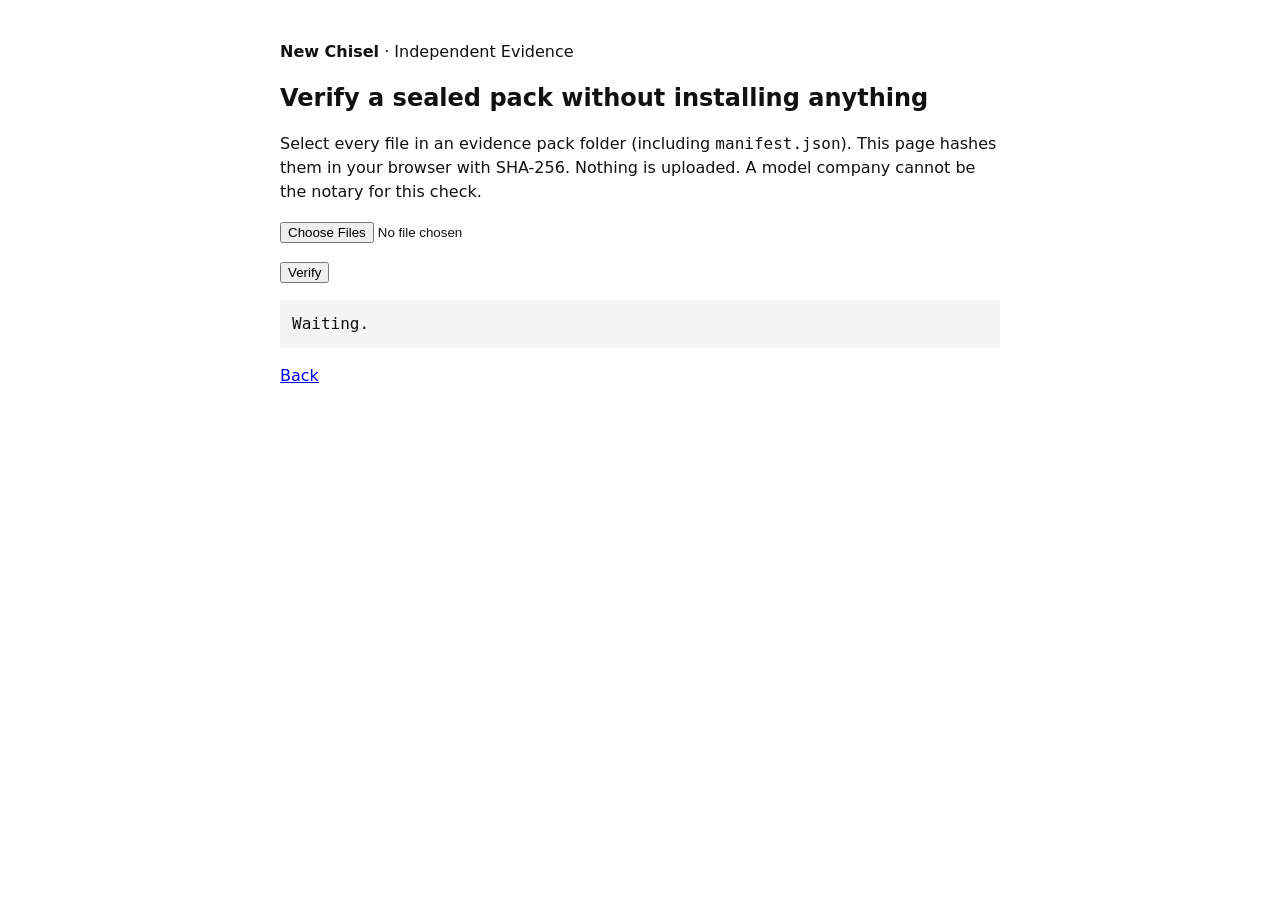
==== site/verify.html @ b21bcb36 "Publish New Chisel: independent sealed evidence for AI agents. Ship the aisec engine, local desk, an" ====
<!doctype html>
<html lang="en">
<head>
<meta charset="utf-8">
<meta name="viewport" content="width=device-width, initial-scale=1">
<title>New Chisel — verify a pack in the browser</title>
<style>
  body { font: 16px/1.5 system-ui, sans-serif; max-width: 720px; margin: 40px auto; color: #111; padding: 0 20px; }
  h1 { font-size: 24px; }
  pre { background: #f4f4f4; padding: 12px; overflow: auto; }
  .muted { color: #555; }
</style>
</head>
<body>
<p><strong>New Chisel</strong> · Independent Evidence</p>
<h1>Verify a sealed pack without installing anything</h1>
<p>Select every file in an evidence pack folder (including <code>manifest.json</code>). This page hashes them in your browser with SHA-256. Nothing is uploaded. A model company cannot be the notary for this check.</p>
<p><input id="files" type="file" multiple></p>
<p><button id="go">Verify</button></p>
<pre id="out">Waiting.</pre>
<p class="muted"><a href="index.html">Back</a></p>
<script>
const UNTRACKED = new Set(["signature.json", "certificate.html", "attestation.json"]);
async function sha256Hex(buffer) {
  const hash = await crypto.subtle.digest("SHA-256", buffer);
  return [...new Uint8Array(hash)].map((b) => b.toString(16).padStart(2, "0")).join("");
}
function findFile(byName, rel) {
  return byName[rel] || byName[rel.split("/").pop()];
}
document.getElementById("go").onclick = async () => {
  const out = document.getElementById("out");
  try {
    const files = [...(document.getElementById("files").files || [])];
    if (!files.length) { out.textContent = "Select the pack files."; return; }
    const byName = {};
    for (const file of files) byName[file.name] = file;
    if (!byName["manifest.json"]) { out.textContent = "manifest.json is required."; return; }
    const manifest = JSON.parse(await byName["manifest.json"].text());
    const expected = manifest.files || {};
    const missing = [];
    const changed = [];
    for (const [rel, meta] of Object.entries(expected)) {
      const file = findFile(byName, rel);
      if (!file) { missing.push(rel); continue; }
      const digest = await sha256Hex(await file.arrayBuffer());
      if (digest !== meta.sha256) changed.push(rel);
    }
    const extras = Object.keys(byName).filter((name) => {
      if (name === "manifest.json" || UNTRACKED.has(name)) return false;
      return !(name in expected) && !Object.keys(expected).some((rel) => rel === name || rel.endsWith("/" + name));
    });
    out.textContent = JSON.stringify({
      ok: missing.length === 0 && changed.length === 0,
      issuer: "New Chisel Independent Evidence — not issued by a model vendor",
      sealed_at: manifest.sealed_at,
      missing,
      changed,
      extra: extras
    }, null, 2);
  } catch (err) {
    out.textContent = String(err);
  }
};
</script>
</body>
</html>
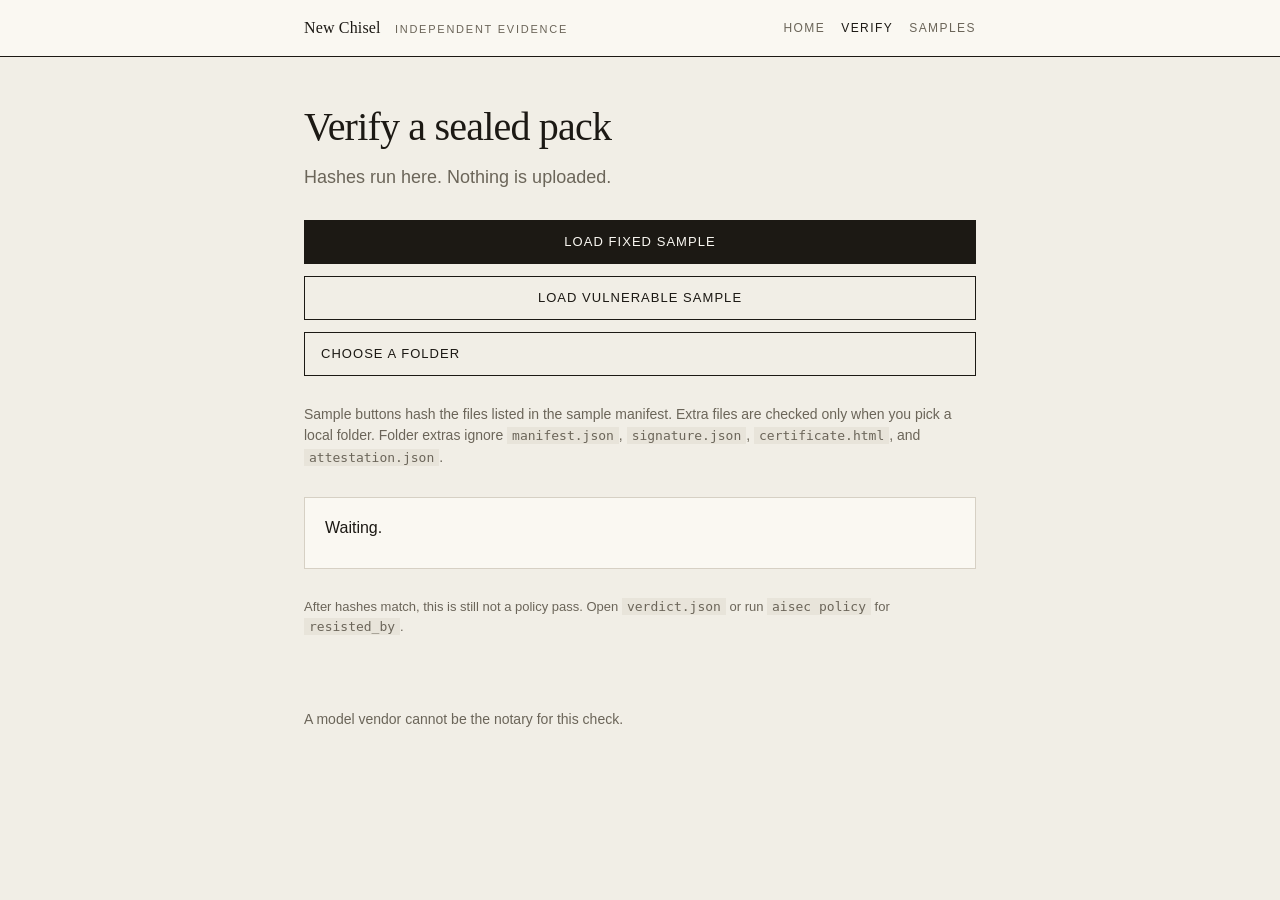
==== commit ba3f5554: "feat: seal reviewer hashes and customer-machine HTTP MCP Reviewers can check a pack in the browser o" ====
--- a/site/verify.html
+++ b/site/verify.html
@@ -3,63 +3,207 @@
 <head>
 <meta charset="utf-8">
 <meta name="viewport" content="width=device-width, initial-scale=1">
-<title>New Chisel — verify a pack in the browser</title>
+<title>New Chisel — verify a sealed pack</title>
+<meta name="description" content="Hash-check a New Chisel evidence pack in the browser. Nothing is uploaded.">
 <style>
-  body { font: 16px/1.5 system-ui, sans-serif; max-width: 720px; margin: 40px auto; color: #111; padding: 0 20px; }
-  h1 { font-size: 24px; }
-  pre { background: #f4f4f4; padding: 12px; overflow: auto; }
-  .muted { color: #555; }
+  :root {
+    --ink: #1c1914; --muted: #6b6559; --line: #d6d0c4; --soft: #faf8f2; --accent: #9c3b16;
+    --red: #9c3b16; --red-bg: #f4e6dc; --green: #3d5344; --green-bg: #e4ece4;
+    --serif: "Iowan Old Style", "Palatino Linotype", Palatino, "Times New Roman", serif;
+    --sans: "Avenir Next", Avenir, "Segoe UI", "Helvetica Neue", sans-serif;
+    --mono: "SF Mono", Menlo, Consolas, ui-monospace, monospace;
+  }
+  * { box-sizing: border-box; }
+  body { margin: 0; color: var(--ink); background: #f1eee6; font: 16px/1.55 var(--sans); }
+  .wrap { max-width: 720px; margin: 0 auto; padding: 0 24px; }
+  header { border-bottom: 1px solid var(--ink); background: var(--soft); }
+  header .wrap { display: flex; align-items: center; justify-content: space-between; min-height: 56px; gap: 16px; flex-wrap: wrap; padding: 8px 24px; }
+  .brand { font-family: var(--serif); font-weight: 400; letter-spacing: .01em; }
+  .brand span { color: var(--muted); font-family: var(--sans); font-size: 11px; letter-spacing: .16em; text-transform: uppercase; margin-left: 10px; }
+  nav { display: flex; flex-wrap: wrap; gap: 8px 16px; }
+  nav a { color: var(--muted); text-decoration: none; font-size: 12px; letter-spacing: .12em; text-transform: uppercase; }
+  nav a:hover { color: var(--ink); }
+  nav a:visited { color: #8a8478; }
+  nav a.current { color: var(--ink); }
+  main { padding: 48px 0 72px; }
+  h1 { font-family: var(--serif); font-weight: 400; font-size: clamp(28px, 5vw, 40px); line-height: 1.12; letter-spacing: -.02em; margin: 0 0 14px; }
+  .lede { font-size: 18px; color: var(--muted); margin: 0 0 28px; }
+  .actions { display: flex; flex-direction: column; gap: 12px; margin: 0 0 28px; }
+  button, .folder { min-height: 44px; padding: 10px 16px; font: 13px/1.2 var(--sans); letter-spacing: .08em; text-transform: uppercase; border: 1px solid var(--ink); background: transparent; color: var(--ink); cursor: pointer; }
+  .primary { background: var(--ink); color: var(--soft); }
+  .primary:hover { background: var(--accent); border-color: var(--accent); }
+  .secondary:hover { background: var(--soft); }
+  button:focus-visible, a:focus-visible, .folder:focus-visible, input:focus-visible { outline: 2px solid var(--ink); outline-offset: 2px; }
+  .folder { display: flex; align-items: center; }
+  .folder input { margin-right: 10px; }
+  .disclaimer { font-size: 14px; color: var(--muted); margin: 0 0 28px; }
+  #result { margin: 0 0 28px; padding: 18px 20px; background: var(--soft); border: 1px solid var(--line); min-height: 72px; }
+  .pill { display: inline-block; font-size: 11px; letter-spacing: .08em; text-transform: uppercase; padding: 4px 8px; border: 1px solid var(--line); }
+  .pill.ok { color: var(--green); background: var(--green-bg); border-color: var(--green); }
+  .pill.fail { color: var(--red); background: var(--red-bg); border-color: var(--red); }
+  .digest { font: 13px/1.6 var(--mono); margin: 12px 0 0; }
+  .lists { font: 13px/1.6 var(--mono); margin: 12px 0 0; white-space: pre-wrap; }
+  .meaning { color: var(--muted); font-size: 14px; margin: 12px 0 0; }
+  .questionnaire { color: var(--muted); font-size: 13px; margin: 0; }
+  code { font: 13px var(--mono); background: #e8e4da; padding: 1px 5px; }
+  footer { padding: 0 0 48px; color: var(--muted); font-size: 14px; }
 </style>
 </head>
 <body>
-<p><strong>New Chisel</strong> · Independent Evidence</p>
-<h1>Verify a sealed pack without installing anything</h1>
-<p>Select every file in an evidence pack folder (including <code>manifest.json</code>). This page hashes them in your browser with SHA-256. Nothing is uploaded. A model company cannot be the notary for this check.</p>
-<p><input id="files" type="file" multiple></p>
-<p><button id="go">Verify</button></p>
-<pre id="out">Waiting.</pre>
-<p class="muted"><a href="index.html">Back</a></p>
+<header>
+  <div class="wrap">
+    <div class="brand">New Chisel <span>Independent Evidence</span></div>
+    <nav>
+      <a href="index.html">Home</a>
+      <a class="current" href="verify.html" aria-current="page">Verify</a>
+      <a href="sample/index.html">Samples</a>
+    </nav>
+  </div>
+</header>
+<main>
+  <div class="wrap">
+    <h1>Verify a sealed pack</h1>
+    <p class="lede">Hashes run here. Nothing is uploaded.</p>
+    <div class="actions">
+      <button type="button" class="primary" id="load-fixed">Load fixed sample</button>
+      <button type="button" class="secondary" id="load-vulnerable">Load vulnerable sample</button>
+      <label class="folder secondary">Choose a folder<input id="folder" type="file" webkitdirectory multiple hidden></label>
+    </div>
+    <p class="disclaimer">Sample buttons hash the files listed in the sample manifest. Extra files are checked only when you pick a local folder. Folder extras ignore <code>manifest.json</code>, <code>signature.json</code>, <code>certificate.html</code>, and <code>attestation.json</code>.</p>
+    <div id="result" aria-live="polite" aria-atomic="true">Waiting.</div>
+    <p class="questionnaire">After hashes match, this is still not a policy pass. Open <code>verdict.json</code> or run <code>aisec policy</code> for <code>resisted_by</code>.</p>
+  </div>
+</main>
+<footer>
+  <div class="wrap">A model vendor cannot be the notary for this check.</div>
+</footer>
 <script>
 const UNTRACKED = new Set(["signature.json", "certificate.html", "attestation.json"]);
+const result = document.getElementById("result");
+let generation = 0;
+
 async function sha256Hex(buffer) {
   const hash = await crypto.subtle.digest("SHA-256", buffer);
   return [...new Uint8Array(hash)].map((b) => b.toString(16).padStart(2, "0")).join("");
 }
-function findFile(byName, rel) {
-  return byName[rel] || byName[rel.split("/").pop()];
-}
-document.getElementById("go").onclick = async () => {
-  const out = document.getElementById("out");
+
+function renderOk(sealedAt, digest) {
+  result.innerHTML = "";
+  const pill = document.createElement("span");
+  pill.className = "pill ok";
+  pill.textContent = "HASHES MATCH";
+  const meta = document.createElement("p");
+  meta.className = "digest";
+  meta.textContent = (sealedAt || "sealed") + "  " + digest.slice(0, 12);
+  const meaning = document.createElement("p");
+  meaning.className = "meaning";
+  meaning.textContent = "Not a policy pass. Open verdict.json or run aisec policy for resisted_by.";
+  result.append(pill, meta, meaning);
+}
+
+function renderFail(missing, changed, extra) {
+  result.innerHTML = "";
+  const pill = document.createElement("span");
+  pill.className = "pill fail";
+  pill.textContent = "HASHES DO NOT MATCH";
+  const lists = document.createElement("p");
+  lists.className = "lists";
+  const lines = [];
+  if (missing.length) lines.push("missing: " + missing.join(" "));
+  if (changed.length) lines.push("changed: " + changed.join(" "));
+  if (extra.length) lines.push("extra: " + extra.join(" "));
+  lists.textContent = lines.join("\n") || "listed files do not match";
+  result.append(pill, lists);
+}
+
+function renderFetchError() {
+  result.textContent = "Could not load the sample. Try again.";
+}
+
+async function hashListed(filesByRel, manifest, checkExtras) {
+  const expected = manifest.files || {};
+  const missing = [];
+  const changed = [];
+  for (const [rel, meta] of Object.entries(expected)) {
+    const file = filesByRel[rel];
+    if (!file) { missing.push(rel); continue; }
+    const digest = await sha256Hex(await file.arrayBuffer());
+    if (digest !== meta.sha256) changed.push(rel);
+  }
+  let extra = [];
+  if (checkExtras) {
+    extra = Object.keys(filesByRel).filter((name) => {
+      const base = name.split("/").pop();
+      if (name === "manifest.json" || UNTRACKED.has(name) || UNTRACKED.has(base)) return false;
+      return !(name in expected);
+    }).sort();
+  }
+  return { missing, changed, extra, sealedAt: manifest.sealed_at };
+}
+
+async function loadSample(name) {
+  const token = ++generation;
+  result.textContent = "Checking listed files.";
   try {
-    const files = [...(document.getElementById("files").files || [])];
-    if (!files.length) { out.textContent = "Select the pack files."; return; }
-    const byName = {};
-    for (const file of files) byName[file.name] = file;
-    if (!byName["manifest.json"]) { out.textContent = "manifest.json is required."; return; }
-    const manifest = JSON.parse(await byName["manifest.json"].text());
-    const expected = manifest.files || {};
-    const missing = [];
-    const changed = [];
-    for (const [rel, meta] of Object.entries(expected)) {
-      const file = findFile(byName, rel);
-      if (!file) { missing.push(rel); continue; }
-      const digest = await sha256Hex(await file.arrayBuffer());
-      if (digest !== meta.sha256) changed.push(rel);
+    const manifestUrl = name === "fixed" ? "sample/fixed/manifest.json" : "sample/vulnerable/manifest.json";
+    const manifestResp = await fetch(manifestUrl);
+    if (!manifestResp.ok) throw new Error("fetch");
+    const manifestBytes = await manifestResp.arrayBuffer();
+    const manifest = JSON.parse(new TextDecoder().decode(manifestBytes));
+    const filesByRel = {};
+    const prefix = name === "fixed" ? "sample/fixed/" : "sample/vulnerable/";
+    for (const rel of Object.keys(manifest.files || {})) {
+      const resp = await fetch(prefix + rel);
+      if (!resp.ok) throw new Error("fetch");
+      filesByRel[rel] = { arrayBuffer: () => resp.arrayBuffer() };
     }
-    const extras = Object.keys(byName).filter((name) => {
-      if (name === "manifest.json" || UNTRACKED.has(name)) return false;
-      return !(name in expected) && !Object.keys(expected).some((rel) => rel === name || rel.endsWith("/" + name));
-    });
-    out.textContent = JSON.stringify({
-      ok: missing.length === 0 && changed.length === 0,
-      issuer: "New Chisel Independent Evidence — not issued by a model vendor",
-      sealed_at: manifest.sealed_at,
-      missing,
-      changed,
-      extra: extras
-    }, null, 2);
+    const digest = await sha256Hex(manifestBytes);
+    const { missing, changed, extra, sealedAt } = await hashListed(filesByRel, manifest, false);
+    if (token !== generation) return;
+    if (missing.length || changed.length || extra.length) renderFail(missing, changed, extra);
+    else renderOk(sealedAt, digest);
   } catch (err) {
-    out.textContent = String(err);
+    if (token !== generation) return;
+    renderFetchError();
+  }
+}
+
+document.getElementById("load-fixed").onclick = () => loadSample("fixed");
+document.getElementById("load-vulnerable").onclick = () => loadSample("vulnerable");
+
+document.getElementById("folder").onchange = async (event) => {
+  const token = ++generation;
+  const files = [...(event.target.files || [])];
+  if (!files.length) { result.textContent = "Waiting. Choose a folder or a sample."; return; }
+  if (files.some((file) => !file.webkitRelativePath)) {
+    result.textContent = "This browser did not give folder paths. Use a folder pick, not basename matching.";
+    return;
+  }
+  result.textContent = "Checking " + files.length + " files.";
+  const byRel = {};
+  for (const file of files) byRel[file.webkitRelativePath.replace(/\\/g, "/")] = file;
+  const manifests = Object.keys(byRel).filter((rel) => rel === "manifest.json" || rel.endsWith("/manifest.json"));
+  if (!manifests.length) { renderFail(["manifest.json"], [], []); return; }
+  manifests.sort((a, b) => a.split("/").length - b.split("/").length || a.length - b.length);
+  const manifestRel = manifests[0];
+  const prefix = manifestRel.includes("/") ? manifestRel.slice(0, manifestRel.lastIndexOf("/") + 1) : "";
+  const packFiles = {};
+  for (const [rel, file] of Object.entries(byRel)) {
+    if (prefix && !rel.startsWith(prefix)) continue;
+    packFiles[rel.slice(prefix.length)] = file;
+  }
+  try {
+    const manifestFile = packFiles["manifest.json"];
+    const manifestBytes = await manifestFile.arrayBuffer();
+    const manifest = JSON.parse(new TextDecoder().decode(manifestBytes));
+    const digest = await sha256Hex(manifestBytes);
+    const { missing, changed, extra, sealedAt } = await hashListed(packFiles, manifest, true);
+    if (token !== generation) return;
+    if (missing.length || changed.length || extra.length) renderFail(missing, changed, extra);
+    else renderOk(sealedAt, digest);
+  } catch (err) {
+    if (token !== generation) return;
+    renderFail(["manifest.json"], [], []);
   }
 };
 </script>
